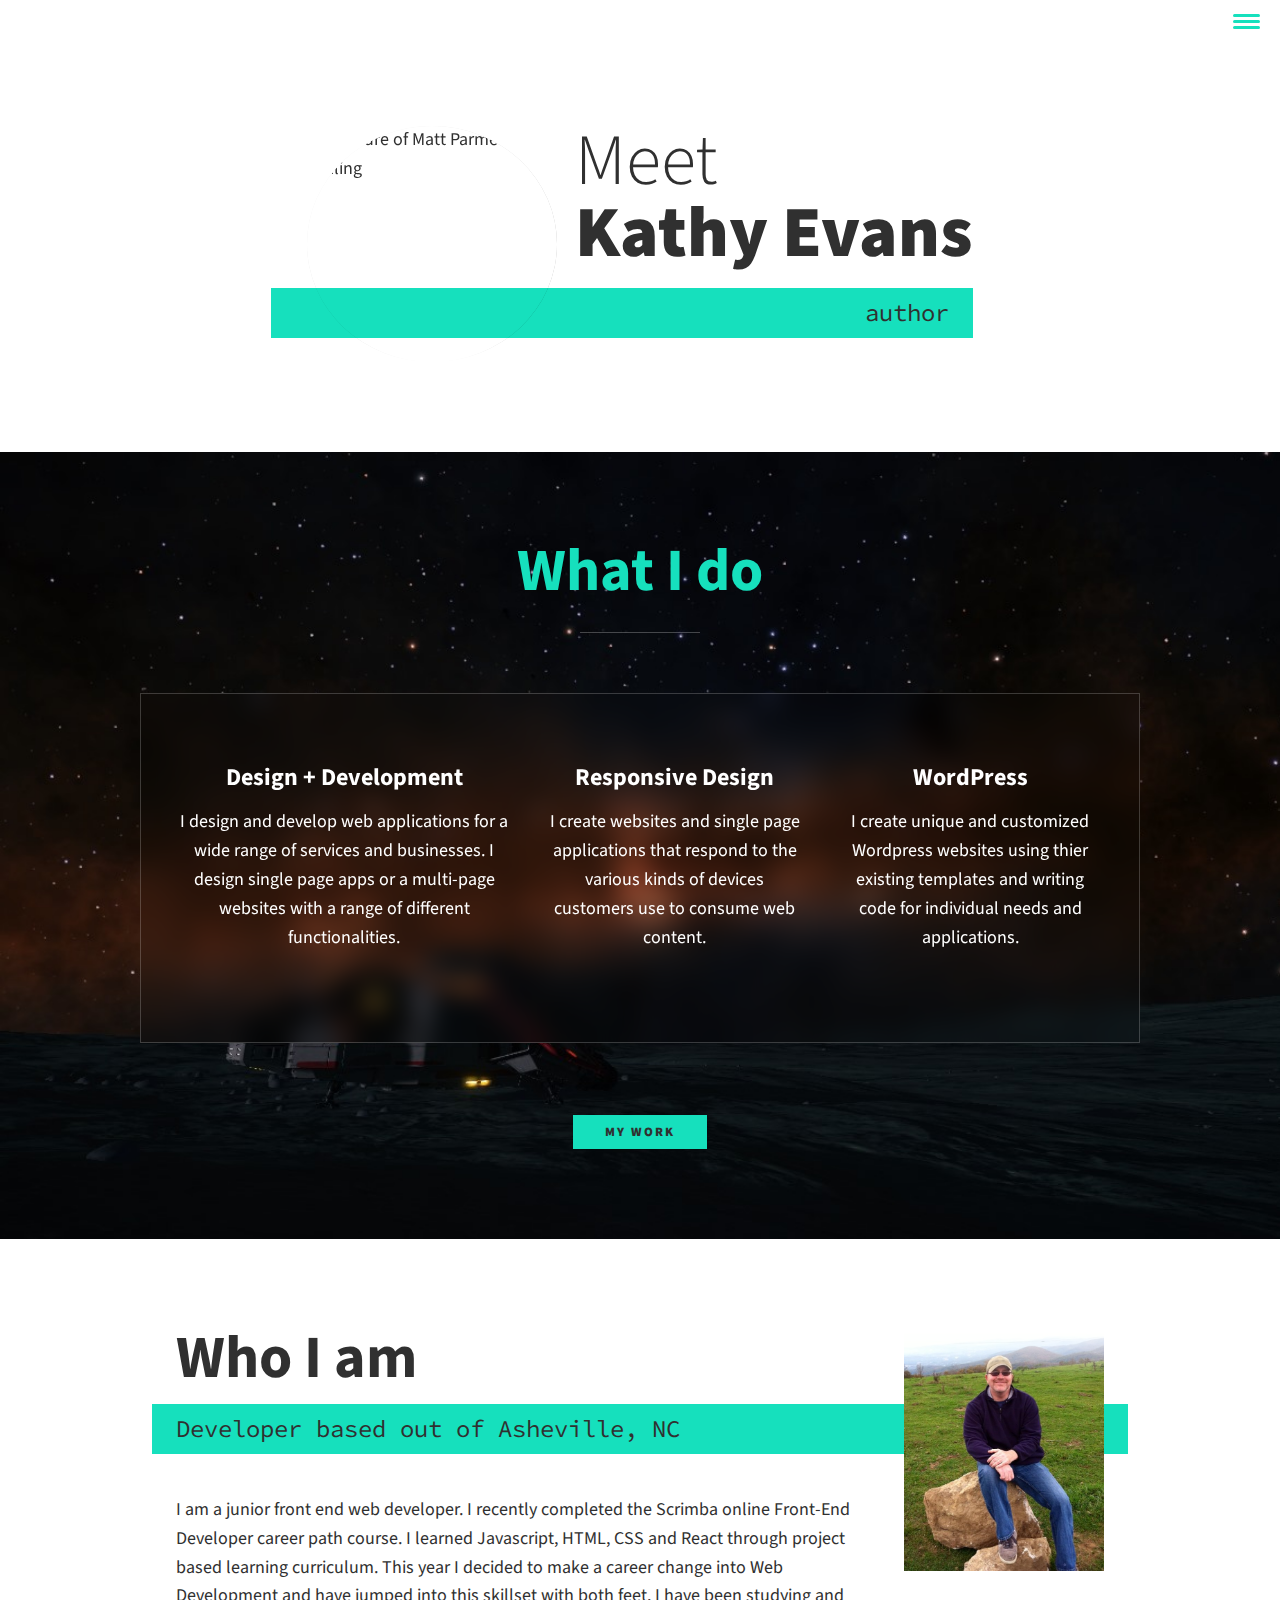
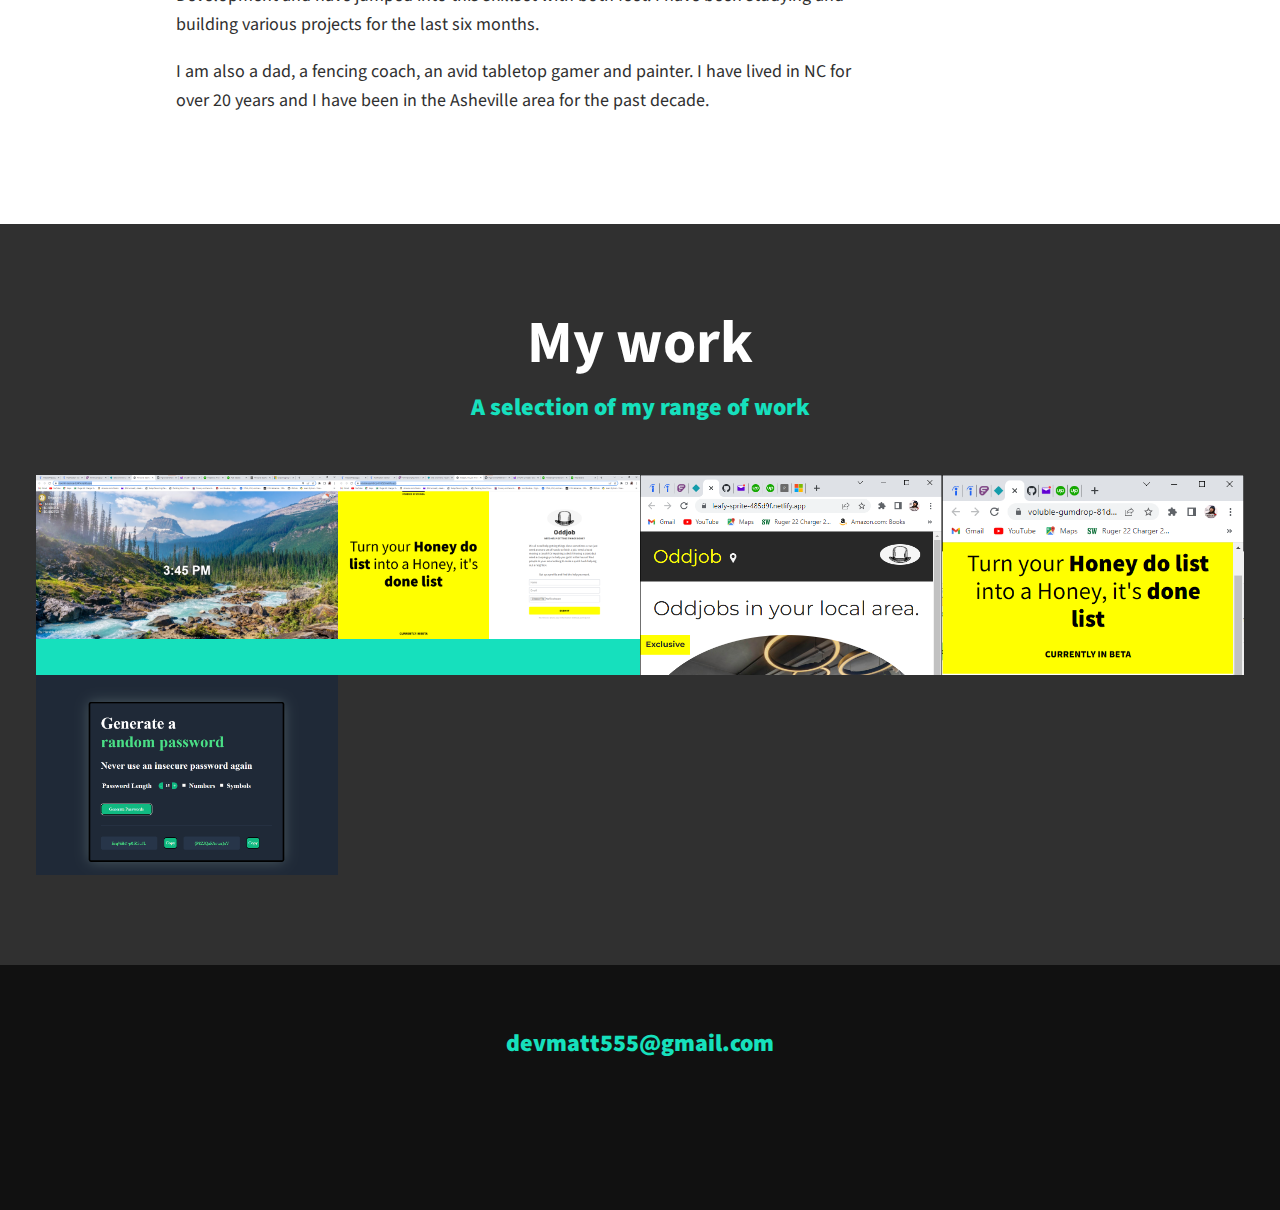
==== Mom's Author Site/index.html @ 65a6e7c5 "Add files via upload" ====
<!DOCTYPE html>
<html lang="en">
    <head><link rel="stylesheet" href="https://cdnjs.cloudflare.com/ajax/libs/normalize/8.0.1/normalize.css">
        <meta charset="UTF-8">
        <meta name="viewport" content="width=device-width, initial-scale=1.0">
        <title>DevMatt Portfolio Website</title>
        <link rel="stylesheet" href="https://cdnjs.cloudflare.com/ajax/libs/normalize/7.0.0/normalize.min.css">
        <link rel="stylesheet" href="https://cdnjs.cloudflare.com/ajax/libs/font-awesome/5.11.2/css/all.css" integrity="sha256-46qynGAkLSFpVbEBog43gvNhfrOj+BmwXdxFgVK/Kvc=" crossorigin="anonymous" />  
        
        <!-- Update these with your own fonts -->
        <link href="https://fonts.googleapis.com/css?family=Source+Code+Pro:400,900|Source+Sans+Pro:300,900&display=swap" rel="stylesheet">
        
        <link rel="stylesheet" href="css/style.css">

    </head>
    <body>
        <header>
            <div class="logo">
                <img src="" alt="">
            </div>
            <button class="nav-toggle" aria-label="toggle navigation">
                <span class="hamburger"></span>
            </button>
            <nav class="nav">
                <ul class="nav__list">
                    <li class="nav__item"><a href="#home" class="nav__link">Home</a></li>
                    <li class="nav__item"><a href="#services" class="nav__link">My Services</a></li>
                    <li class="nav__item"><a href="#about" class="nav__link">About me</a></li>
                    <li class="nav__item"><a href="#work" class="nav__link">My Work</a></li>
                </ul>
            </nav>
        </header>
        
        <!-- Introduction -->
        <section class="intro" id="home">
            <h1 class="section__title section__title--intro">
                Meet <strong>Kathy Evans</strong>
            </h1>
            <p class="section__subtitle section__subtitle--intro">author</p>
            <img src="img/headshotcropped.jpg" alt="a picture of Matt Parmer smiling" class="intro__img">
        </section>
        
        
        <!-- My services -->
        <section class="my-services" id="services">
            <h2 class="section__title section__title--services">What I do</h2>
            
            <div class="services">
                <div class="service">
                    <h3>Design + Development</h3>
                    <p>I design and develop web applications for a wide range of services and businesses. I design single page apps or a multi-page websites with a range of different functionalities.</p>
                </div> <!-- / service -->
                
                <div class="service">
                    <h3>Responsive Design</h3>
                    <p>I create websites and single page applications that respond to the various kinds of devices customers use to consume web content.</p>
                </div> <!-- / service -->
                
                <div class="service">
                    <h3>WordPress</h3>
                    <p>I create unique and customized Wordpress websites using thier existing templates and writing code for individual needs and applications.</p>
                </div> <!-- / service -->
            </div> <!-- / services -->
            
            <a href="#work" class="btn">My Work</a>
        </section>
        
        
        <!-- About me -->
        <section class="about-me" id="about">
           <h2 class="section__title section__title--about">Who I am</h2>
           <p class="section__subtitle section__subtitle--about">Developer based out of Asheville, NC</p>
           
           <div class="about-me__body">
               <p>I am a junior front end web developer. I recently completed the Scrimba online Front-End Developer career path course. I learned Javascript, HTML, CSS and React through project based learning curriculum. This year I decided to make a career change into Web Development and have jumped into this skillset with both feet. I have been studying and building various projects for the last six months.</p>
               <p>I am also a dad, a fencing coach, an avid tabletop gamer and painter. I have lived in NC for over 20 years and I have been in the Asheville area for the past decade.  </p>
           </div>
           
           <img src="img/mehiking.jpg" alt="Matt walking through an ancient town" class="about-me__img">
        </section>
        
        <!-- My Work -->
        <section class="my-work" id="work">
            <h2 class="section__title section__title--work">My work</h2>
            <p class="section__subtitle section__subtitle--work">A selection of my range of work</p>
            
            <div class="portfolio">
                <!-- Portfolio item 01 -->
                <a href="portfolio-item.html" class="portfolio__item">
                    <img src="img/personal dashboard.png" alt="" class="portfolio__img">
                </a>

                <!-- Portfolio item 03 -->
                <a href="portfolio-item 3.html" class="portfolio__item">
                    <img src="img/oddjob splash page big.png" alt="" class="portfolio__img">
                </a>
                
                <!-- Portfolio item 02-->
                <a href="portfolio-item 2.html" class="portfolio__item">
                    <img src="img/oddjob mockup.png" alt="" class="portfolio__img">
                </a>
                
                <!-- Portfolio item 04 -->
                <a href="portfolio-item 4.html" class="portfolio__item">
                    <img src="img/oddjob splash page mobile.png" alt="" class="portfolio__img">
                </a>
                
                <!-- Portfolio item 05 -->
                <a href="portfolio-item 5.html" class="portfolio__item">
                    <img src="img/password generator.png" alt="" class="portfolio__img">
                </a>
                
               
            </div>
        </section>
        
        
        <!-- Footer -->
        <footer class="footer">
            <!-- replace with your own email address -->
            <a href="mailto:devmatt555@gmail.com" class="footer__link">devmatt555@gmail.com</a>
            <ul class="social-list">
                <li class="social-list__item">
                    <a class="social-list__link" href="https://codepen.io">
                        <i class="fab fa-codepen"></i>
                    </a>
                </li>
                
                <li class="social-list__item">
                    <a class="social-list__link" href="https://www.linkedin.com/in/matthew-parmer-74ba87248/">
                        <i class="fab fa-linkedin"></i>
                    </a>
                </li>
                <li class="social-list__item">
                    <a class="social-list__link" href="https://github.com/Pigiron55">
                        <i class="fab fa-github"></i>
                    </a>
                </li>
            </ul>
        </footer>
        
        
        <script src="js/index.js"></script>
        
    </body>
</html>
---- Mom's Author Site/css/style.css ----
*,
*::before,
*::after {
    box-sizing: border-box;
}

/* Custom Properties, update these for your own design */

:root {
    --ff-primary: 'Source Sans Pro', sans-serif;
    --ff-secondary: 'Source Code Pro', monospace;
    
    --fw-reg: 300;
    --fw-bold: 900;
    
    --clr-light: #fff;
    --clr-dark: #303030;
    --clr-accent: #16e0bd;
    
    --fs-h1: 3rem;
    --fs-h2: 2.25rem;
    --fs-h3: 1.25rem;
    --fs-body: 1rem;
    
    --bs: 0.25em 0.25em 0.75em rgba(0,0,0,.25),
          0.125em 0.125em 0.25em rgba(0,0,0,.15);
}

@media (min-width: 800px) {
    :root {
        --fs-h1: 4.5rem;
        --fs-h2: 3.75rem;
        --fs-h3: 1.5rem;
        --fs-body: 1.125rem;
    }
}

/* General styles */


 html {
    scroll-behavior: smooth;
}


body {
    background: var(--clr-light);
    color: var(--clr-dark);
    margin: 0;
    font-family: var(--ff-primary);
    font-size: var(--fs-body);
    line-height: 1.6;
}

section {
    padding: 5em 2em;
}

img {
    display: block;
    max-width: 100%;
}

strong { font-weight: var(--fw-bold) }

:focus {
    outline: 3px solid var(--clr-accent);
    outline-offset: 3px;
}

/* Buttons */

.btn {
    display: inline-block;
    padding: .5em 2.5em;
    background: var(--clr-accent);
    color: var(--clr-dark);
    text-decoration: none;
    cursor: pointer;
    font-size: .8rem;
    text-transform: uppercase;
    letter-spacing: 2px;
    font-weight: var(--fw-bold);
    transition: transform 200ms ease-in-out;
}

.btn:hover {
    transform: scale(1.1);
}

/* Typography */

h1,
h2,
h3 {
    line-height: 1;
    margin: 0;
}

h1 { font-size: var(--fs-h1) }
h2 { font-size: var(--fs-h2) }
h3 { font-size: var(--fs-h3) }


.section__title {
    margin-bottom: .25em;
}

.section__title--intro {
    font-weight: var(--fw-reg);
}

.section__title--intro strong {
    display: block;
}

.section__subtitle {
    margin: 0;
    font-size: var(--fs-h3);
}

.section__subtitle--intro,
.section__subtitle--about {
    background: var(--clr-accent);
    padding: .25em 1em;
    font-family: var(--ff-secondary);
    margin-bottom: 1em;
}

.section__subtitle--work {
    color: var(--clr-accent);
    font-weight: var(--fw-bold);
    margin-bottom: 2em;
}

/* header */

header {
    display: flex;
    justify-content: space-between;
    padding: 1em;
}

.logo {
    max-width: 100px;
}

.nav {
    position: fixed;
    background: var(--clr-dark);
    color: var(--clr-light);
    top: 0;
    bottom: 0;
    left: 0;
    right: 0;
    z-index: 100;
    
    transform: translateX(100%);
    transition: transform 250ms cubic-bezier(.5, 0, .5, 1);
}

.nav__list {
    list-style: none;
    display: flex;
    height: 50%;
    flex-direction: column;
    justify-content: space-evenly;
    align-items: center;
    margin: 0;
    padding: 0;
}

.nav__link {
    color: var(--clr-light);
    font-weight: var(--fw-bold);
    font-size: var(--fs-h2);
    text-decoration: none;
}

.nav__link:hover {
    color: var(--clr-accent);
}

.nav-toggle {
    padding: .5em;
    background: transparent;
    border: 0;
    cursor: pointer;
    position: absolute;
    right: 1em;
    top: 1em;
    z-index: 1000;
}

.nav-open .nav {
    transform: translateX(0);
}

.nav-open .nav-toggle {
    position: fixed;
}

.nav-open .hamburger {
    transform: rotate(.625turn);
}

.nav-open .hamburger::before {
    transform: rotate(90deg) translateX(-6px);
}

.nav-open .hamburger::after {
    opacity: 0;
}

.hamburger {
    display: block;
    position: relative;
}

.hamburger,
.hamburger::before,
.hamburger::after {
    background: var(--clr-accent);
    width: 2em;
    height: 3px;
    border-radius: 1em;
    transition: transform 250ms ease-in-out;
}


.hamburger::before,
.hamburger::after {
    content: '';
    position: absolute;
    left: 0;
    right: 0;
}

.hamburger::before { top: 6px; }
.hamburger::after { bottom: 6px; }

@media (min-width: 600px) {
    .nav {
        background: hsl(0, 0%, 0%, 0.1);
        backdrop-filter: blur(3rem);
           
    }
    .nav__link {
        color: var(--clr-dark);
    }
}


/*  Intro section  */

.intro {
    position: relative;
}

.intro__img {
    box-shadow: var(--bs);
    -webkit-mask-image: linear-gradient(
        rgb(0 0 0 / 1) 85%,
        rgb(0 0 0 / 0.5) ,
        rgb(0 0 0 / 0)
    );
    mask-image: linear-gradient( 
        rgb(0 0 0 / 1) 85%,
        rgb(0 0 0 / 0.5) ,
        rgb(0 0 0 / 0)
    );
    border-radius:50%;
}

.section__subtitle--intro {
    display: inline-block;
}

@media (min-width: 600px) {
    .intro {
        display: grid;
        width: min-content;
        margin: 0 auto;
        grid-column-gap: 1em;
        grid-template-areas: 
            "img title"
            "img subtitle";
        grid-template-columns: min-content max-content;
    }
    
    .intro__img {
        grid-area: img;
        min-width: 250px;
        position: relative;
        z-index: 2;
    }    
    
    .section__subtitle--intro {
        align-self: start;
        grid-column: -1 / 1;
        grid-row: 2;
        text-align: right;
        position: relative;
        left: -1.5em;
        width: calc(100% + 1.5em);
    }
}



/*  My services section  */

.my-services {
    background-color: var(--clr-dark);
    background-image: url(../img/moon_camping.jpg);
    background-size: cover;
    
    
    
    /* background-blend-mode: multiply; */
    color: var(--clr-light);
    text-align: center;
}

.section__title--services {
    color: var(--clr-accent);
    position: relative;
    
}

.section__title--services::after {
    
    content: '';
    display: block;
    width: 2em;
    height: 1px;
    margin: 0.5em auto 1em;
    background: var(--clr-light);
    opacity: 0.25;
}

.services {
    margin-bottom: 4em;
    margin-top: 2em;
    -webkit-backdrop-filter: blur(12px);
    backdrop-filter: blur(12px);
    border: 1px solid rgba(255,255,255,0.2);
    padding: 4em 2em;

}

.service {
    max-width: 500px;
    margin: 0 auto;
    
}

@media (min-width: 800px) {
    .services {
        display: flex;
        max-width: 1000px;
        margin-left: auto;
        margin-right: auto;
    }
    
    .service + .service {
        margin-left: 2em;
    }
}


.about-me {
    max-width: 1000px;
    margin: 0 auto;
}

.about-me__img {
    box-shadow: var(--bs);
    -webkit-mask-image: linear-gradient(
        rgb(0 0 0 / 0) ,
        rgb(0 0 0 / 0.5) ,
        rgb(0 0 0 / 1) 20%
    );
    mask-image: linear-gradient( 
        rgb(0 0 0 / 0) ,
        rgb(0 0 0 / 0.5) ,
        rgb(0 0 0 / 1) 20%
    );
}

@media (min-width: 600px) {
    .about-me {
        display: grid;
        grid-template-columns: 1fr 200px;
        grid-template-areas: 
            "title img"
            "subtitle img"
            "text img";
        grid-column-gap: 2em;
    }
    
    .section__title--about {
        grid-area: title;
    }
    
    .section__subtitle--about {
        grid-column: 1 / -1;
        grid-row: 2;
        position: relative;
        left: -1em;
        width: calc(100% + 2em);
        padding-left: 1em;
        padding-right: calc(200px + 4em);
    }
    
    .about-me__img {
        grid-area: img;
        position: relative;
        z-index: 2;
    }
}

/* My Work */

.my-work {
    background-color: var(--clr-dark);
    color: var(--clr-light);
    text-align: center;    
}

.portfolio {
    display: grid;
    grid-template-columns: repeat(auto-fit, minmax(300px, 1fr));
}

.portfolio__item {
    background: var(--clr-accent);
    overflow: hidden;
    max-height: 200px
}

.portfolio__img {
    transition: 
        transform 750ms cubic-bezier(.5, 0, .5, 1),
        opacity 250ms linear;
        
}

.portfolio__item:focus {
    position: relative;
    z-index: 2;
}

.portfolio__img:hover,
.portfolio__item:focus .portfolio__img {
    transform: scale(1.2);
    opacity: .5;
}


/* footer */

.footer {
    background: #111;
    color: var(--clr-accent);
    text-align: center;
    padding: 2.5em 0;
    font-size: var(--fs-h3);

}

.footer a { 
    color: inherit;
    text-decoration: none;
}

.footer__link {
    font-weight: var(--fw-bold);
}

.footer__link:hover,
.social-list__link:hover {
    opacity: .7;
}

.footer__link:hover {
    text-decoration: underline;
}

.social-list {
    list-style: none;
    display: flex;
    justify-content: center;
    margin: 2em 0 0;
    padding: 0;
}

.social-list__item {
    margin: 0 .5em;
}

.social-list__link {
    padding: 1.5em;
}


/* Individual portfolio item styles */

.portfolio-item-individual {
    padding: 0 2em 2em;
    max-width: 1000px;
    margin: 2em auto;
    text-align: center;
}

.portfolio-item-individual p {
    max-width: 600px;
    margin-left: auto;
    margin-right: auto;
    margin-top: 2em;
}

.portfolio-item-individual img {
    margin-bottom: 2em;
    margin-top: 1em;

}

.long {
    margin-left: auto;
    margin-right: auto;
}
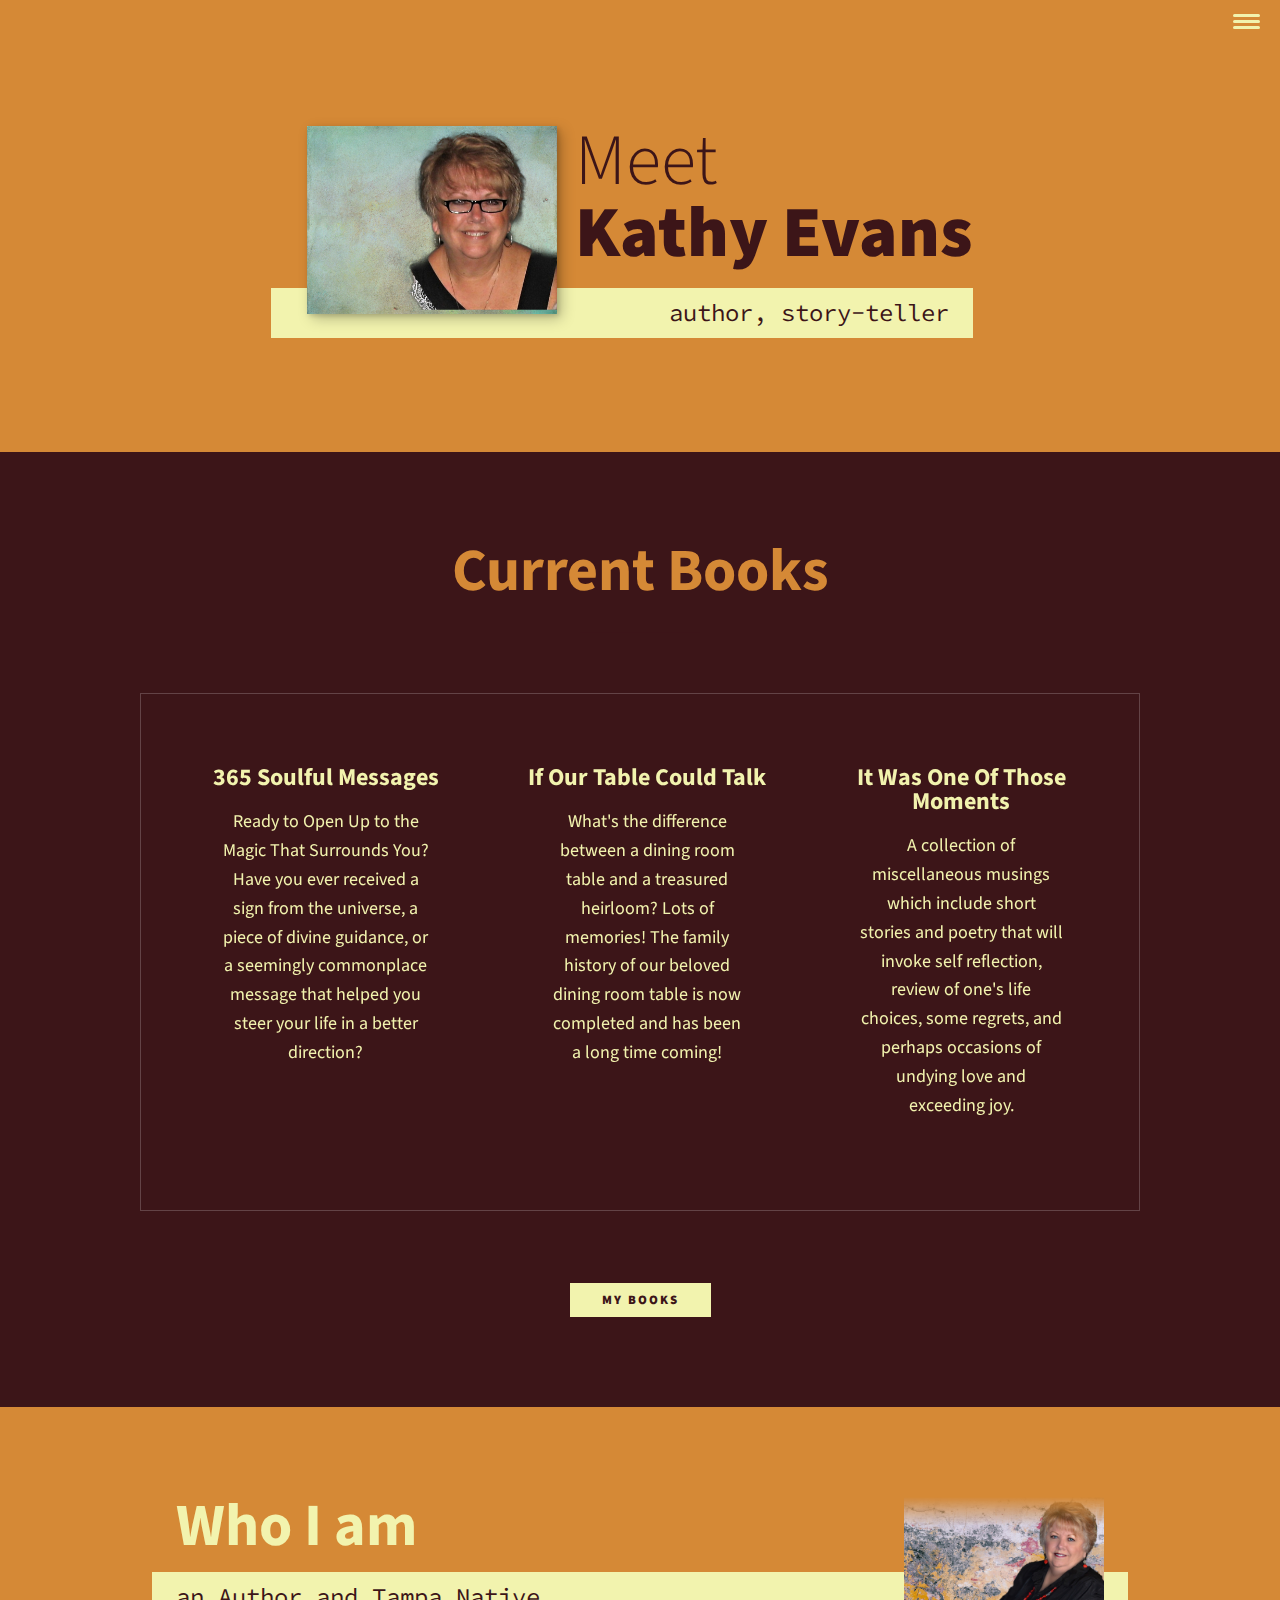
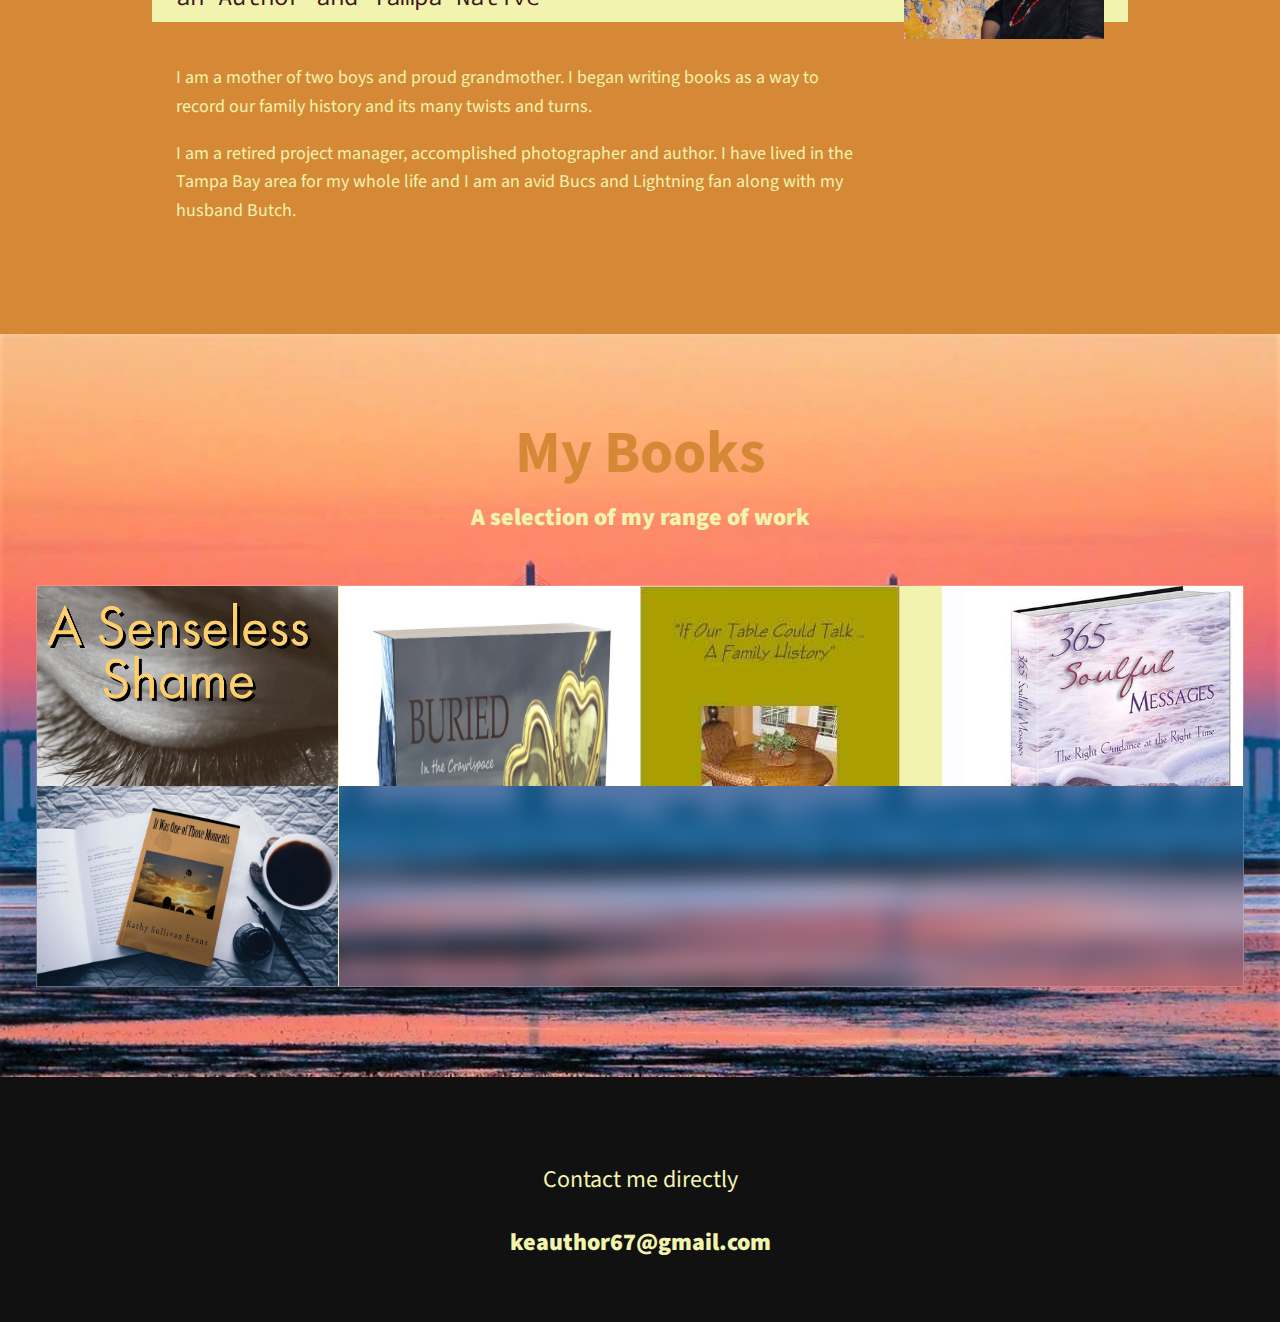
==== commit 10ccbbe0: "Add files via upload" ====
--- a/Mom's Author Site/index.html
+++ b/Mom's Author Site/index.html
@@ -3,7 +3,7 @@
     <head><link rel="stylesheet" href="https://cdnjs.cloudflare.com/ajax/libs/normalize/8.0.1/normalize.css">
         <meta charset="UTF-8">
         <meta name="viewport" content="width=device-width, initial-scale=1.0">
-        <title>DevMatt Portfolio Website</title>
+        <title>Kathy Evans Author Website</title>
         <link rel="stylesheet" href="https://cdnjs.cloudflare.com/ajax/libs/normalize/7.0.0/normalize.min.css">
         <link rel="stylesheet" href="https://cdnjs.cloudflare.com/ajax/libs/font-awesome/5.11.2/css/all.css" integrity="sha256-46qynGAkLSFpVbEBog43gvNhfrOj+BmwXdxFgVK/Kvc=" crossorigin="anonymous" />  
         
@@ -36,80 +36,89 @@
             <h1 class="section__title section__title--intro">
                 Meet <strong>Kathy Evans</strong>
             </h1>
-            <p class="section__subtitle section__subtitle--intro">author</p>
-            <img src="img/headshotcropped.jpg" alt="a picture of Matt Parmer smiling" class="intro__img">
+            <p class="section__subtitle section__subtitle--intro">author, story-teller</p>
+            <img src="img/mombiopic.jpg" alt="a picture of Kathy Evans smiling" class="intro__img">
         </section>
         
         
-        <!-- My services -->
-        <section class="my-services" id="services">
-            <h2 class="section__title section__title--services">What I do</h2>
+        <!-- My reviews -->
+        <section class="my-reviews" id="reviews">
+            <h2 class="section__title section__title--reviews">Current Books</h2>
             
-            <div class="services">
-                <div class="service">
-                    <h3>Design + Development</h3>
-                    <p>I design and develop web applications for a wide range of services and businesses. I design single page apps or a multi-page websites with a range of different functionalities.</p>
-                </div> <!-- / service -->
+            <div class="reviews">
+                <div class="review">
+                    <h3>365 Soulful Messages</h3>
+                    <blockquote><p>Ready to Open Up to the Magic That Surrounds You?
+                        Have you ever received a sign from the universe, a piece of divine guidance, or a 
+                        seemingly commonplace message that helped you steer your life in a better direction?</p></blockquote>
+                    
+                </div> <!-- / review -->
                 
-                <div class="service">
-                    <h3>Responsive Design</h3>
-                    <p>I create websites and single page applications that respond to the various kinds of devices customers use to consume web content.</p>
-                </div> <!-- / service -->
+                <div class="review">
+                    <h3>If Our Table Could Talk</h3>
+                    <blockquote><p>What's the difference between a dining room table and a treasured heirloom? Lots of memories! The family history of our beloved dining room table is now completed and has been a 
+                        long time coming!</p></blockquote>
+                    
+                </div> <!-- / review -->
                 
-                <div class="service">
-                    <h3>WordPress</h3>
-                    <p>I create unique and customized Wordpress websites using thier existing templates and writing code for individual needs and applications.</p>
-                </div> <!-- / service -->
-            </div> <!-- / services -->
+                <div class="review">
+                    <h3>It Was One Of Those Moments</h3>
+                    <blockquote><p>A collection of miscellaneous musings which include short stories and poetry 
+                        that will invoke self reflection, review of one's life choices, some regrets, 
+                        and perhaps occasions of undying love and exceeding joy.</p></blockquote>
+                    
+                </div> <!-- / review -->
+            </div> <!-- / reviews -->
             
-            <a href="#work" class="btn">My Work</a>
+            <a href="#work" class="btn">My Books</a>
         </section>
         
         
         <!-- About me -->
         <section class="about-me" id="about">
            <h2 class="section__title section__title--about">Who I am</h2>
-           <p class="section__subtitle section__subtitle--about">Developer based out of Asheville, NC</p>
+           <p class="section__subtitle section__subtitle--about">an Author and Tampa Native</p>
            
            <div class="about-me__body">
-               <p>I am a junior front end web developer. I recently completed the Scrimba online Front-End Developer career path course. I learned Javascript, HTML, CSS and React through project based learning curriculum. This year I decided to make a career change into Web Development and have jumped into this skillset with both feet. I have been studying and building various projects for the last six months.</p>
-               <p>I am also a dad, a fencing coach, an avid tabletop gamer and painter. I have lived in NC for over 20 years and I have been in the Asheville area for the past decade.  </p>
+               <p>I am a mother of two boys and proud grandmother. I began writing books as a way to record our family history and its many twists and turns. </p>
+               <p>I am a retired project manager, accomplished photographer and author. I have lived in the Tampa Bay area for my whole life and I am an avid Bucs and Lightning fan along with my husband Butch.   </p>
            </div>
            
-           <img src="img/mehiking.jpg" alt="Matt walking through an ancient town" class="about-me__img">
+           <img src="img/mompic.jpg" alt="Kathy Evans smiling" class="about-me__img">
         </section>
         
         <!-- My Work -->
         <section class="my-work" id="work">
-            <h2 class="section__title section__title--work">My work</h2>
+            <h2 class="section__title section__title--work">My Books</h2>
             <p class="section__subtitle section__subtitle--work">A selection of my range of work</p>
             
             <div class="portfolio">
                 <!-- Portfolio item 01 -->
                 <a href="portfolio-item.html" class="portfolio__item">
-                    <img src="img/personal dashboard.png" alt="" class="portfolio__img">
+                    <img src="img/senslessshame.jpg" alt="" class="portfolio__img">
                 </a>
 
-                <!-- Portfolio item 03 -->
-                <a href="portfolio-item 3.html" class="portfolio__item">
-                    <img src="img/oddjob splash page big.png" alt="" class="portfolio__img">
+                <!-- Portfolio item 02 -->
+                <a href="portfolio-item 2.html" class="portfolio__item">
+                    <img src="img/buriedbook.jpg" alt="" class="portfolio__img">
                 </a>
                 
-                <!-- Portfolio item 02-->
-                <a href="portfolio-item 2.html" class="portfolio__item">
-                    <img src="img/oddjob mockup.png" alt="" class="portfolio__img">
+                <!-- Portfolio item 03-->
+                <a href="portfolio-item 3.html" class="portfolio__item">
+                    <img src="img/coffeetablebook.png" alt="" class="portfolio__img">
                 </a>
                 
                 <!-- Portfolio item 04 -->
                 <a href="portfolio-item 4.html" class="portfolio__item">
-                    <img src="img/oddjob splash page mobile.png" alt="" class="portfolio__img">
+                    <img src="img/messagesbook.jpg" alt="" class="portfolio__img">
+                </a>
+
+                <!-- Portfolio item 05 -->
+                <a href="portfolio-item 5.html" class="portfolio__item">
+                    <img src="img/momentscoffee.png" alt="" class="portfolio__img">
                 </a>
                 
-                <!-- Portfolio item 05 -->
-                <a href="portfolio-item 5.html" class="portfolio__item">
-                    <img src="img/password generator.png" alt="" class="portfolio__img">
-                </a>
-                
+                               
                
             </div>
         </section>
@@ -118,25 +127,9 @@
         <!-- Footer -->
         <footer class="footer">
             <!-- replace with your own email address -->
-            <a href="mailto:devmatt555@gmail.com" class="footer__link">devmatt555@gmail.com</a>
-            <ul class="social-list">
-                <li class="social-list__item">
-                    <a class="social-list__link" href="https://codepen.io">
-                        <i class="fab fa-codepen"></i>
-                    </a>
-                </li>
-                
-                <li class="social-list__item">
-                    <a class="social-list__link" href="https://www.linkedin.com/in/matthew-parmer-74ba87248/">
-                        <i class="fab fa-linkedin"></i>
-                    </a>
-                </li>
-                <li class="social-list__item">
-                    <a class="social-list__link" href="https://github.com/Pigiron55">
-                        <i class="fab fa-github"></i>
-                    </a>
-                </li>
-            </ul>
+            <p>Contact me directly</p>
+            <a href="mailto:keauthor67@gmail.com" class="footer__link">keauthor67@gmail.com</a>
+            
         </footer>
         
         
--- a/Mom's Author Site/css/style.css
+++ b/Mom's Author Site/css/style.css
@@ -13,9 +13,9 @@
     --fw-reg: 300;
     --fw-bold: 900;
     
-    --clr-light: #fff;
-    --clr-dark: #303030;
-    --clr-accent: #16e0bd;
+    --clr-light: #D58936;
+    --clr-dark: #3C1518;
+    --clr-accent: #F2F3AE;
     
     --fs-h1: 3rem;
     --fs-h2: 2.25rem;
@@ -259,17 +259,8 @@
 
 .intro__img {
     box-shadow: var(--bs);
-    -webkit-mask-image: linear-gradient(
-        rgb(0 0 0 / 1) 85%,
-        rgb(0 0 0 / 0.5) ,
-        rgb(0 0 0 / 0)
-    );
-    mask-image: linear-gradient( 
-        rgb(0 0 0 / 1) 85%,
-        rgb(0 0 0 / 0.5) ,
-        rgb(0 0 0 / 0)
-    );
-    border-radius:50%;
+    
+    
 }
 
 .section__subtitle--intro {
@@ -308,38 +299,34 @@
 
 
 
-/*  My services section  */
-
-.my-services {
+/*  My Reviews section  */
+
+.my-reviews {
     background-color: var(--clr-dark);
-    background-image: url(../img/moon_camping.jpg);
+    background-image: url(../img/beachsunset.jpg);
     background-size: cover;
-    
-    
-    
-    /* background-blend-mode: multiply; */
+    color: var(--clr-accent);
+    text-align: center;
+}
+
+.section__title--reviews {
     color: var(--clr-light);
-    text-align: center;
-}
-
-.section__title--services {
-    color: var(--clr-accent);
     position: relative;
     
 }
 
-.section__title--services::after {
+.section__title--reviews::after {
     
     content: '';
     display: block;
     width: 2em;
     height: 1px;
     margin: 0.5em auto 1em;
-    background: var(--clr-light);
+    background: var(--clr-dark);
     opacity: 0.25;
 }
 
-.services {
+.reviews {
     margin-bottom: 4em;
     margin-top: 2em;
     -webkit-backdrop-filter: blur(12px);
@@ -349,29 +336,39 @@
 
 }
 
-.service {
+.review {
     max-width: 500px;
     margin: 0 auto;
     
 }
 
 @media (min-width: 800px) {
-    .services {
+    .reviews {
         display: flex;
         max-width: 1000px;
         margin-left: auto;
         margin-right: auto;
     }
     
-    .service + .service {
+    .review + .review {
         margin-left: 2em;
     }
 }
+
+
+/*  My About me section  */
+
 
 
 .about-me {
     max-width: 1000px;
     margin: 0 auto;
+    background-blend-mode: multiply;
+    color: var(--clr-accent)
+}
+
+.section__subtitle--about {
+    color: var(--clr-dark)
 }
 
 .about-me__img {
@@ -424,6 +421,9 @@
 
 .my-work {
     background-color: var(--clr-dark);
+    background-image: url(../img/skywaybridgesunset.jpg);
+    background-size: cover;
+    
     color: var(--clr-light);
     text-align: center;    
 }
@@ -431,6 +431,9 @@
 .portfolio {
     display: grid;
     grid-template-columns: repeat(auto-fit, minmax(300px, 1fr));
+    -webkit-backdrop-filter: blur(12px);
+    backdrop-filter: blur(12px);
+    border: 1px solid rgba(255,255,255,0.2);
 }
 
 .portfolio__item {
@@ -518,12 +521,15 @@
     margin-left: auto;
     margin-right: auto;
     margin-top: 2em;
+    color: var(--clr-accent)
 }
 
 .portfolio-item-individual img {
     margin-bottom: 2em;
     margin-top: 1em;
-
+    margin-right: auto;
+    margin-left: auto;
+    max-width: 500px;
 }
 
 .long {
